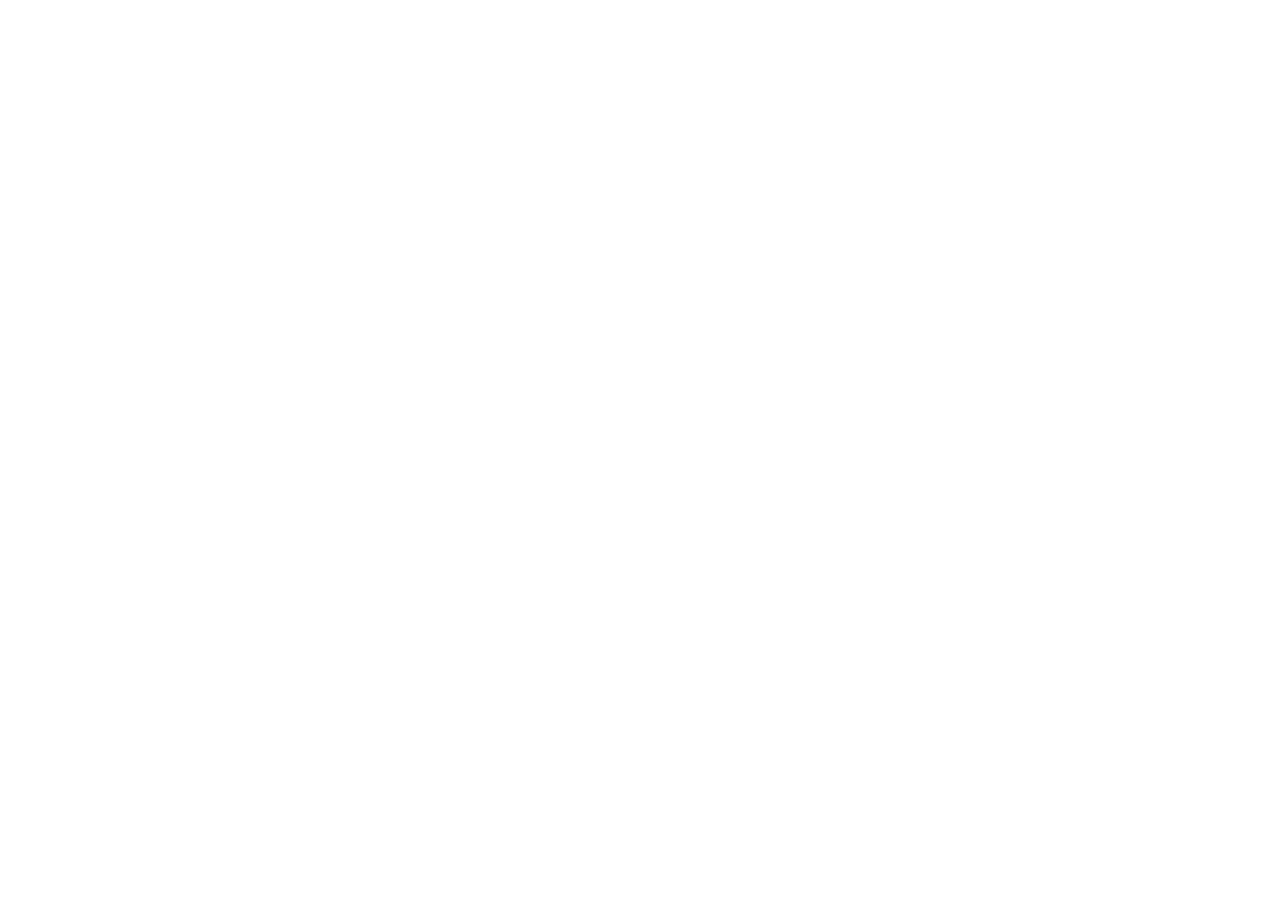
==== pages/dontlet.html @ 6b9de928 "make buttons functional" ====
<!DOCTYPE html>
<html lang="en">
<head>
    <meta charset="UTF-8">
    <meta http-equiv="X-UA-Compatible" content="IE=edge">
    <meta name="viewport" content="width=device-width, initial-scale=1.0">
    <title>Dont let him cook</title>
</head>
<body>
    
</body>
</html>
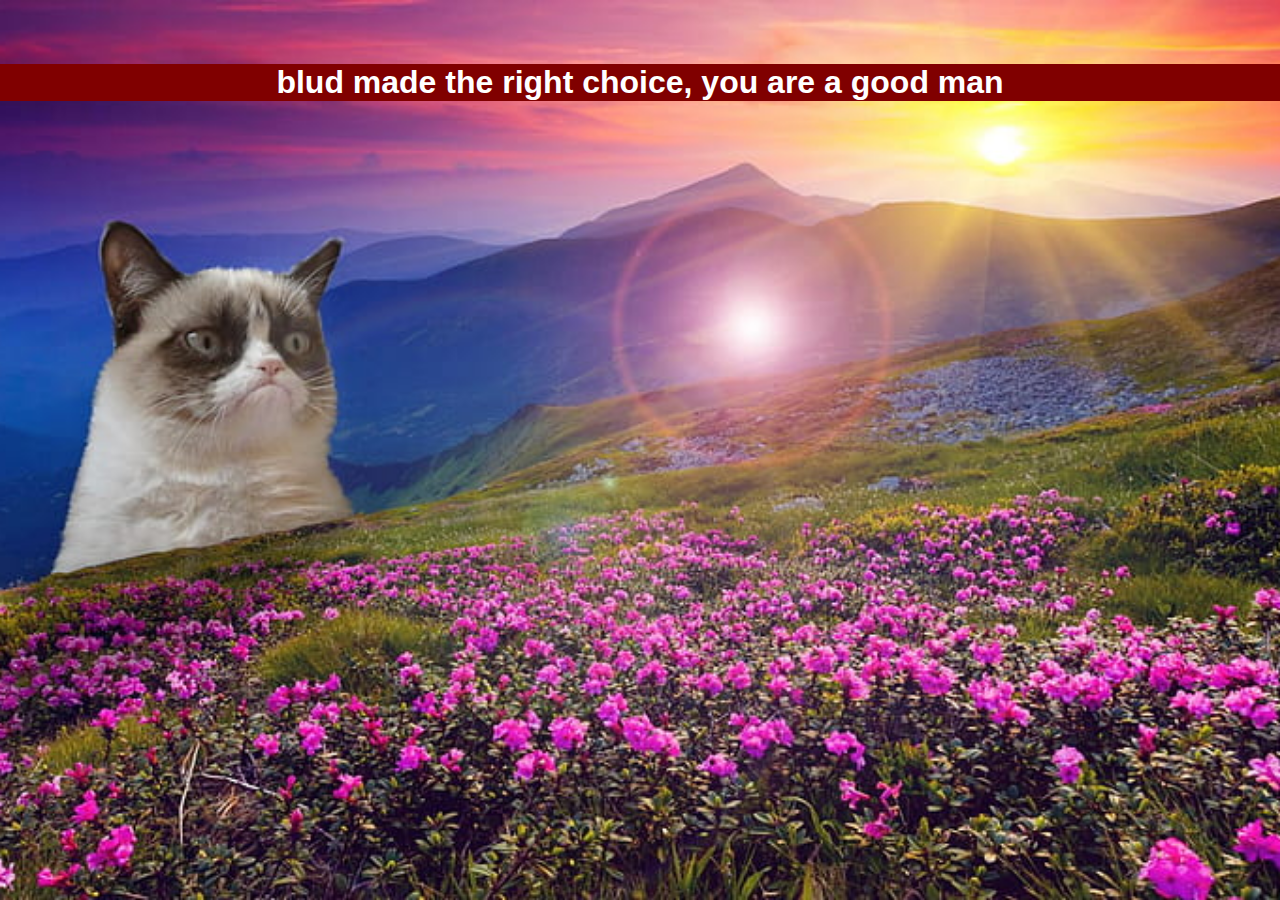
==== commit b72757e3: "add 2 pages and their style" ====
--- a/pages/dontlet.html
+++ b/pages/dontlet.html
@@ -4,9 +4,12 @@
     <meta charset="UTF-8">
     <meta http-equiv="X-UA-Compatible" content="IE=edge">
     <meta name="viewport" content="width=device-width, initial-scale=1.0">
-    <title>Dont let him cook</title>
+    <title>jolly good show</title>
+    <link rel="stylesheet" href="../css/styles.css">
 </head>
 <body>
-    
+    <div class="cat container">
+        <h1 class="heading">blud made the right choice, you are a good man</h1>
+    </div>   
 </body>
 </html>--- a/css/styles.css
+++ b/css/styles.css
@@ -0,0 +1,68 @@
+* {
+    margin: 0;
+    padding: 0;
+}
+
+body {
+    background-color: black;
+}
+
+.container {
+    height: 100vh;
+    background-repeat: no-repeat;
+    width: 100%;
+    background-size: cover;
+    background-position: center;
+    text-align: center;
+
+}
+.toy {
+    background-image: url(../images/cook.webp);
+}
+
+.cat {
+    background-image: url(../images/cat.jpg);
+}
+
+.cooking {
+    background-image: url(../images/bg.jpeg);
+}
+
+.heading {
+    color: white;
+    padding-top: 5%;
+    font-family: sans-serif;
+    font-size: 2rem;
+    background-clip: content-box;
+    background-color: maroon;
+}
+
+.list {
+    color: white;
+    font-size: 3rem;
+    font-family: sans-serif;
+    width: 50%;
+    background-clip: content-box;
+    background-color: rgba(0,0,0,0.5);;
+    margin: auto;
+    padding-top: 5%;    
+}
+
+.egg {
+    margin-top: 1%;
+}
+
+.button {
+    border: none;
+    background-color: white;
+    color: black;
+    margin-top: 3%;
+    padding: 1% 1%;
+    font-size: 1.5rem;
+}
+
+.button:hover {
+    background-color: red;
+    color: white;
+    box-shadow: 4px 10px 10px yellow;
+}
